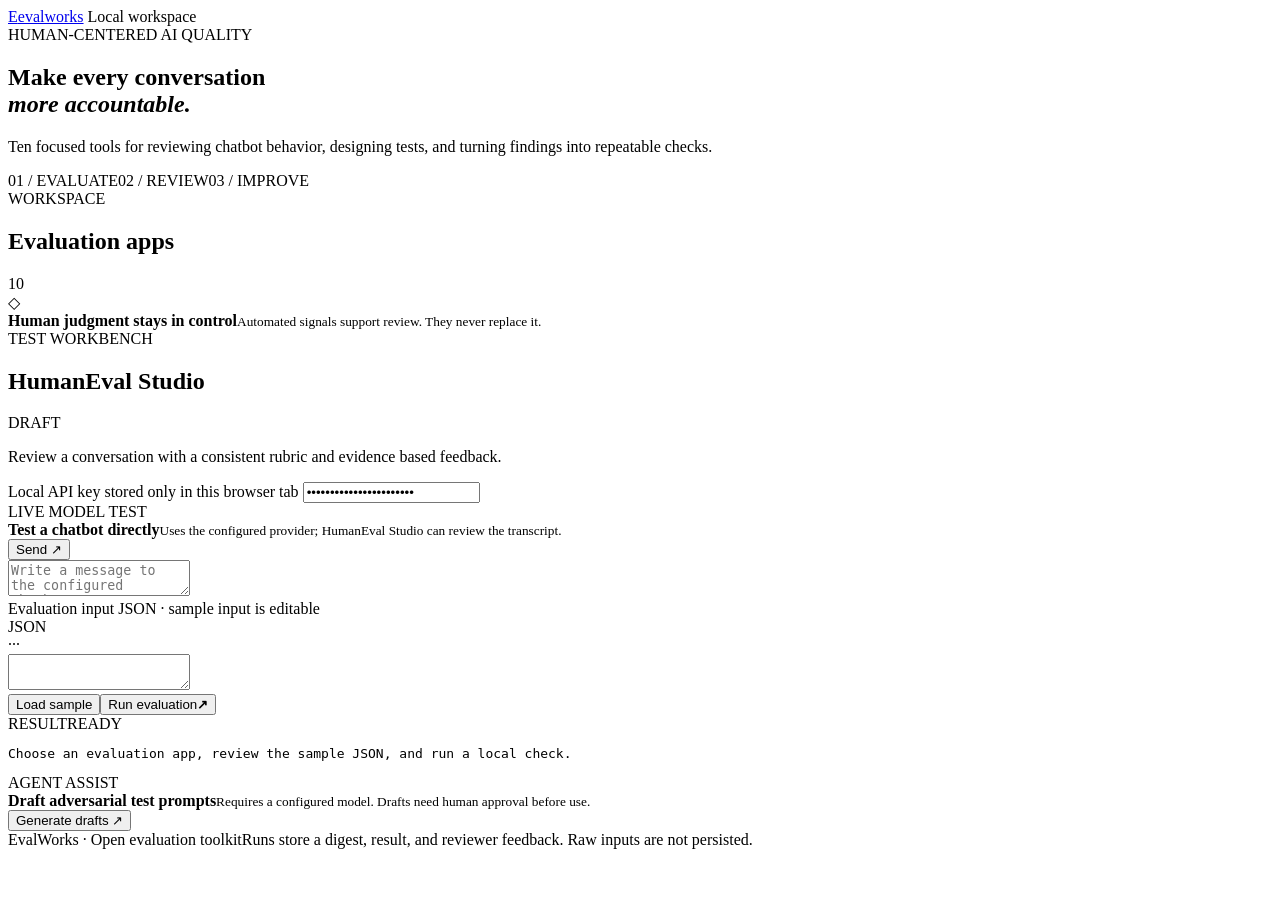
==== src/evalworks/web/index.html @ cf424783 "Build EvalWorks AI evaluation workbench" ====
<!doctype html>
<html lang="en">
  <head>
    <meta charset="utf-8" />
    <meta name="viewport" content="width=device-width, initial-scale=1" />
    <meta name="description" content="Human-centered AI response testing, review, and regression workflows." />
    <title>EvalWorks · AI quality workbench</title>
    <link rel="stylesheet" href="/styles.css" />
    <link rel="stylesheet" href="/chat.css" />
  </head>
  <body>
    <header class="topbar"><a class="brand" href="/" aria-label="EvalWorks home"><span class="brand-mark">E</span><span>evalworks</span></a><span class="status"><i></i> Local workspace</span></header>
    <main class="layout">
      <section class="hero">
        <div class="eyebrow">HUMAN-CENTERED AI QUALITY</div>
        <h1>Make every conversation<br /><em>more accountable.</em></h1>
        <p>Ten focused tools for reviewing chatbot behavior, designing tests, and turning findings into repeatable checks.</p>
        <div class="hero-foot"><span>01 / EVALUATE</span><span>02 / REVIEW</span><span>03 / IMPROVE</span></div>
      </section>
      <section class="workspace">
        <aside class="project-panel">
          <div class="section-head"><div><div class="eyebrow">WORKSPACE</div><h2>Evaluation apps</h2></div><span id="project-count" class="count">10</span></div>
          <div id="project-list" class="project-list" aria-label="Evaluation applications"></div>
          <div class="security-note"><span class="shield">◇</span><div><strong>Human judgment stays in control</strong><small>Automated signals support review. They never replace it.</small></div></div>
        </aside>
        <section class="work-panel" aria-live="polite">
          <div class="section-head"><div><div class="eyebrow">TEST WORKBENCH</div><h2 id="selected-title">HumanEval Studio</h2></div><span class="pill">DRAFT</span></div>
          <p id="selected-description" class="work-description">Review a conversation with a consistent rubric and evidence based feedback.</p>
          <label for="api-key">Local API key <span>stored only in this browser tab</span></label>
          <input id="api-key" type="password" autocomplete="off" value="local-dev-key-change-me" />
          <div class="live-chat">
            <div class="live-chat-head"><div><div class="eyebrow">LIVE MODEL TEST</div><strong>Test a chatbot directly</strong><small>Uses the configured provider; HumanEval Studio can review the transcript.</small></div><button id="chat-button" type="button">Send ↗</button></div>
            <textarea id="chat-prompt" rows="2" placeholder="Write a message to the configured chatbot…" aria-label="Message to chatbot"></textarea>
            <div id="chat-response" class="chat-response" hidden></div>
          </div>
          <label for="payload">Evaluation input <span>JSON · sample input is editable</span></label>
          <div class="editor-wrap"><div class="editor-gutter">JSON<br />···</div><textarea id="payload" spellcheck="false" aria-label="JSON evaluation input"></textarea></div>
          <div class="actions"><button id="sample-button" class="button-secondary" type="button">Load sample</button><button id="run-button" class="button-primary" type="button"><span>Run evaluation</span><b>↗</b></button></div>
          <div id="message" class="message" role="status"></div>
          <div class="result-head"><span>RESULT</span><span id="run-id">READY</span></div>
          <pre id="result" class="result" aria-label="Evaluation result">Choose an evaluation app, review the sample JSON, and run a local check.</pre>
          <div class="feedback" id="feedback-panel" hidden>
            <div class="eyebrow">HUMAN REVIEW</div>
            <div class="feedback-row"><input id="feedback-label" maxlength="40" placeholder="Label (e.g. needs-revision)" /><input id="feedback-rationale" maxlength="2000" placeholder="Why? Include concrete evidence (min. 8 chars)" /><button id="save-feedback" type="button">Save feedback</button></div>
          </div>
          <div class="agent-box"><div><div class="eyebrow">AGENT ASSIST</div><strong>Draft adversarial test prompts</strong><small>Requires a configured model. Drafts need human approval before use.</small></div><button id="agent-button" type="button">Generate drafts ↗</button></div>
        </section>
      </section>
      <footer><span>EvalWorks · Open evaluation toolkit</span><span>Runs store a digest, result, and reviewer feedback. Raw inputs are not persisted.</span></footer>
    </main>
    <script src="/app.js" defer></script>
  </body>
</html>
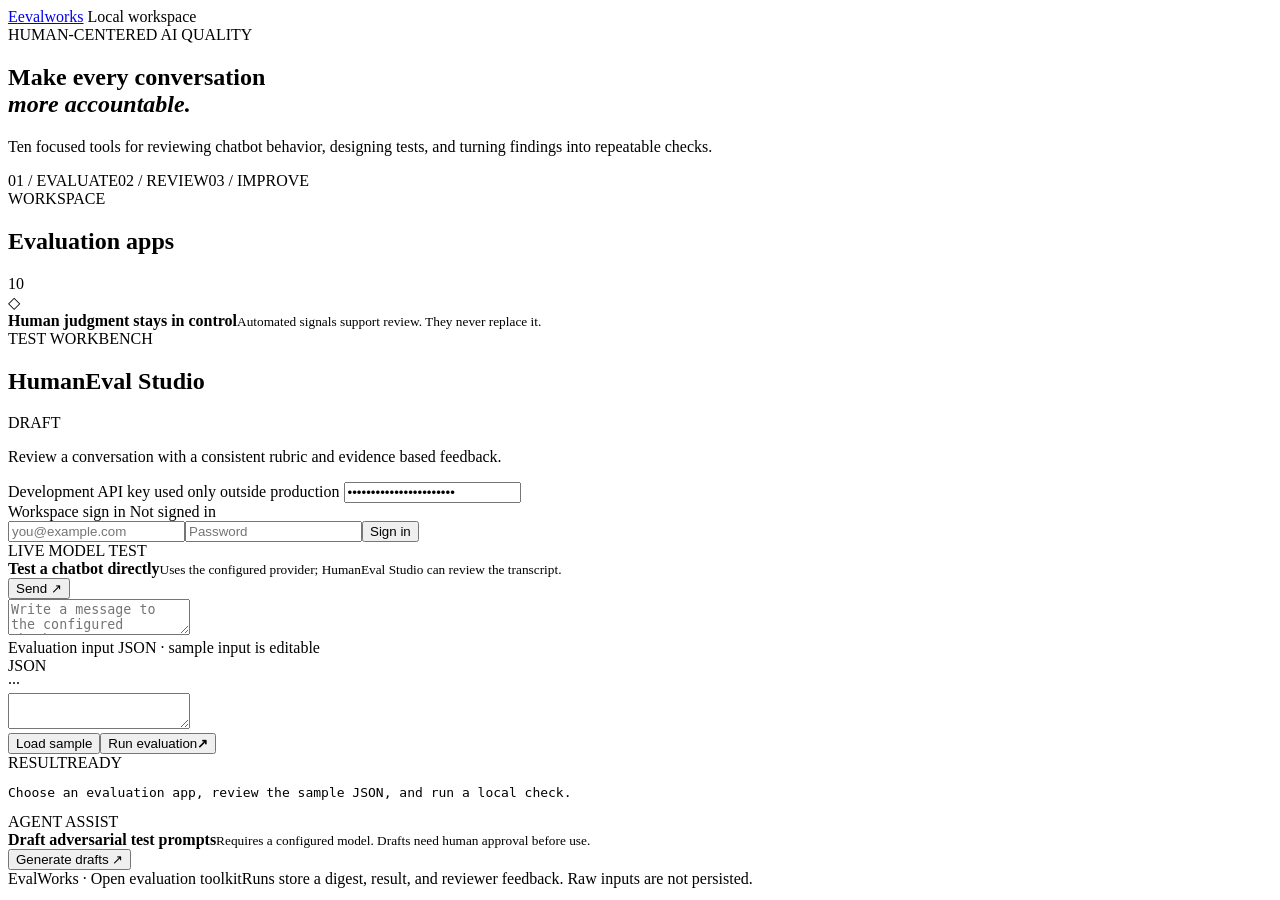
==== commit 2f49eb03: "Add workspace auth and tenant isolation" ====
--- a/src/evalworks/web/index.html
+++ b/src/evalworks/web/index.html
@@ -26,8 +26,12 @@
         <section class="work-panel" aria-live="polite">
           <div class="section-head"><div><div class="eyebrow">TEST WORKBENCH</div><h2 id="selected-title">HumanEval Studio</h2></div><span class="pill">DRAFT</span></div>
           <p id="selected-description" class="work-description">Review a conversation with a consistent rubric and evidence based feedback.</p>
-          <label for="api-key">Local API key <span>stored only in this browser tab</span></label>
+          <label for="api-key">Development API key <span>used only outside production</span></label>
           <input id="api-key" type="password" autocomplete="off" value="local-dev-key-change-me" />
+          <div class="auth-controls">
+            <label for="login-email">Workspace sign in <span id="auth-status">Not signed in</span></label>
+            <div class="auth-row"><input id="login-email" type="email" autocomplete="username" placeholder="you@example.com" /><input id="login-password" type="password" autocomplete="current-password" placeholder="Password" /><button id="login-button" type="button">Sign in</button><button id="logout-button" type="button" hidden>Sign out</button></div>
+          </div>
           <div class="live-chat">
             <div class="live-chat-head"><div><div class="eyebrow">LIVE MODEL TEST</div><strong>Test a chatbot directly</strong><small>Uses the configured provider; HumanEval Studio can review the transcript.</small></div><button id="chat-button" type="button">Send ↗</button></div>
             <textarea id="chat-prompt" rows="2" placeholder="Write a message to the configured chatbot…" aria-label="Message to chatbot"></textarea>
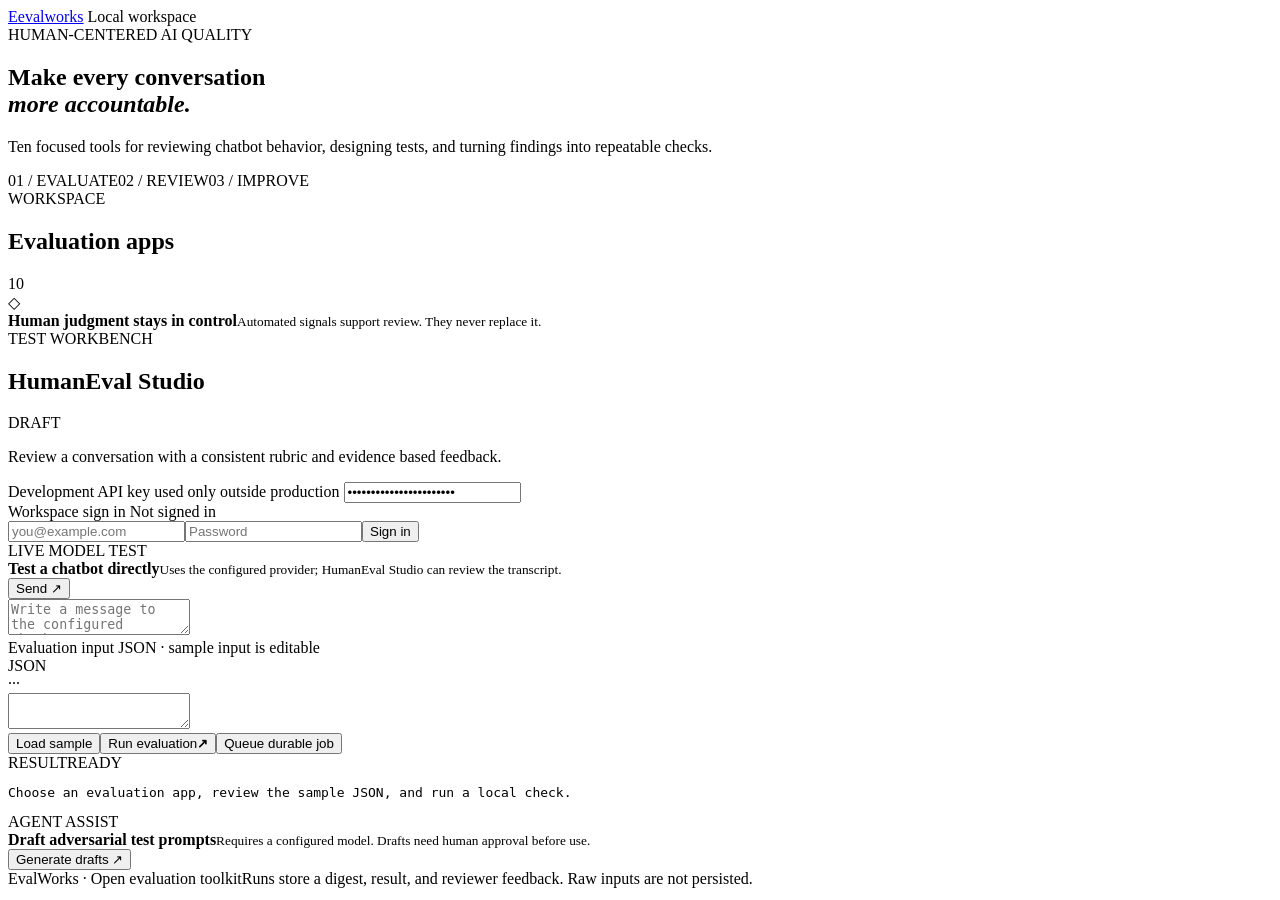
==== commit d9bfb5d3: "Add durable evaluation jobs and shared rate limits" ====
--- a/src/evalworks/web/index.html
+++ b/src/evalworks/web/index.html
@@ -39,7 +39,7 @@
           </div>
           <label for="payload">Evaluation input <span>JSON · sample input is editable</span></label>
           <div class="editor-wrap"><div class="editor-gutter">JSON<br />···</div><textarea id="payload" spellcheck="false" aria-label="JSON evaluation input"></textarea></div>
-          <div class="actions"><button id="sample-button" class="button-secondary" type="button">Load sample</button><button id="run-button" class="button-primary" type="button"><span>Run evaluation</span><b>↗</b></button></div>
+          <div class="actions"><button id="sample-button" class="button-secondary" type="button">Load sample</button><button id="run-button" class="button-primary" type="button"><span>Run evaluation</span><b>↗</b></button><button id="queue-button" class="button-secondary" type="button">Queue durable job</button></div>
           <div id="message" class="message" role="status"></div>
           <div class="result-head"><span>RESULT</span><span id="run-id">READY</span></div>
           <pre id="result" class="result" aria-label="Evaluation result">Choose an evaluation app, review the sample JSON, and run a local check.</pre>
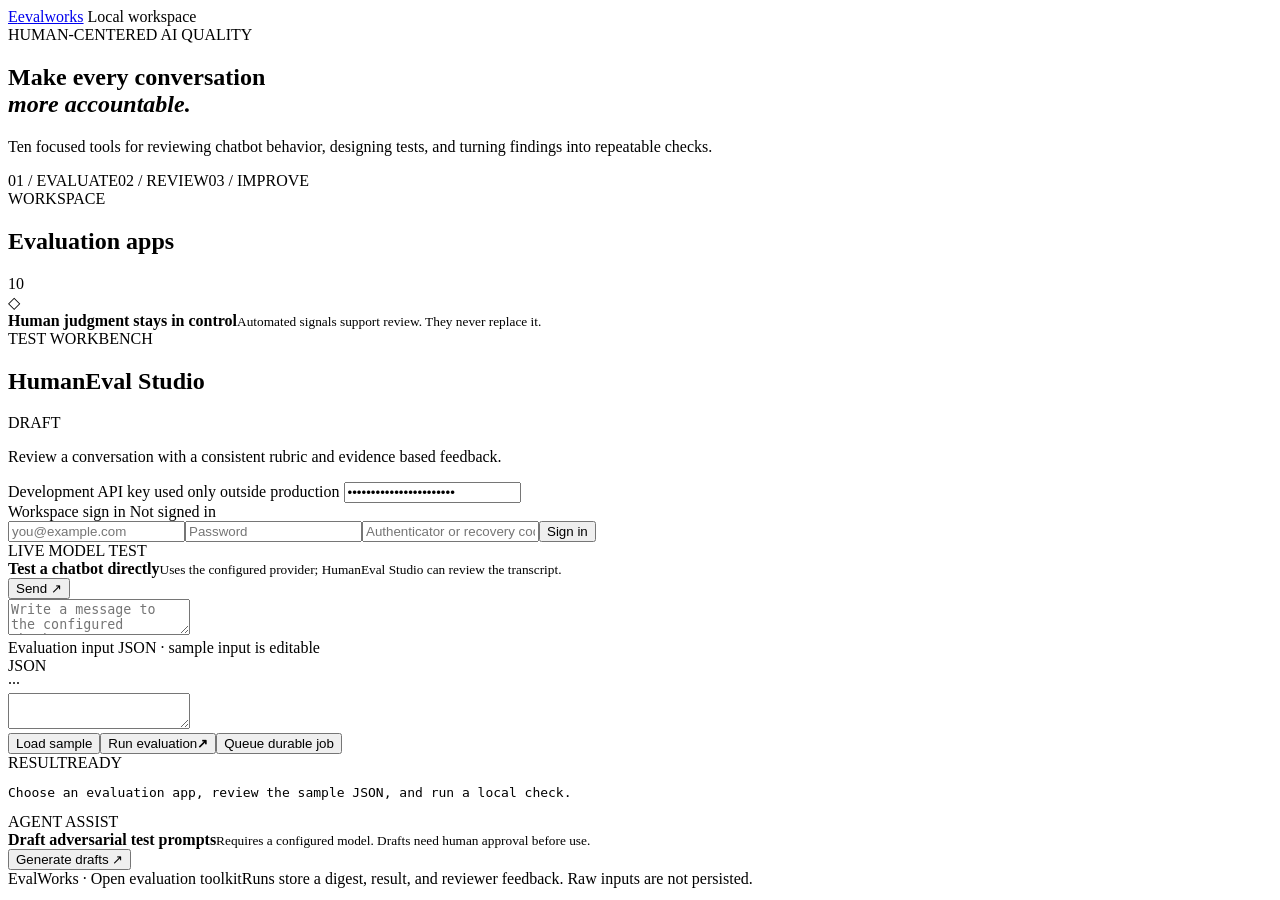
==== commit 65ad7569: "Add TOTP MFA and operator account recovery" ====
--- a/src/evalworks/web/index.html
+++ b/src/evalworks/web/index.html
@@ -30,7 +30,7 @@
           <input id="api-key" type="password" autocomplete="off" value="local-dev-key-change-me" />
           <div class="auth-controls">
             <label for="login-email">Workspace sign in <span id="auth-status">Not signed in</span></label>
-            <div class="auth-row"><input id="login-email" type="email" autocomplete="username" placeholder="you@example.com" /><input id="login-password" type="password" autocomplete="current-password" placeholder="Password" /><button id="login-button" type="button">Sign in</button><button id="logout-button" type="button" hidden>Sign out</button></div>
+            <div class="auth-row"><input id="login-email" type="email" autocomplete="username" placeholder="you@example.com" /><input id="login-password" type="password" autocomplete="current-password" placeholder="Password" /><input id="login-otp" type="text" inputmode="numeric" autocomplete="one-time-code" maxlength="32" placeholder="Authenticator or recovery code" aria-label="MFA code (optional)" /><button id="login-button" type="button">Sign in</button><button id="logout-button" type="button" hidden>Sign out</button></div>
           </div>
           <div class="live-chat">
             <div class="live-chat-head"><div><div class="eyebrow">LIVE MODEL TEST</div><strong>Test a chatbot directly</strong><small>Uses the configured provider; HumanEval Studio can review the transcript.</small></div><button id="chat-button" type="button">Send ↗</button></div>
